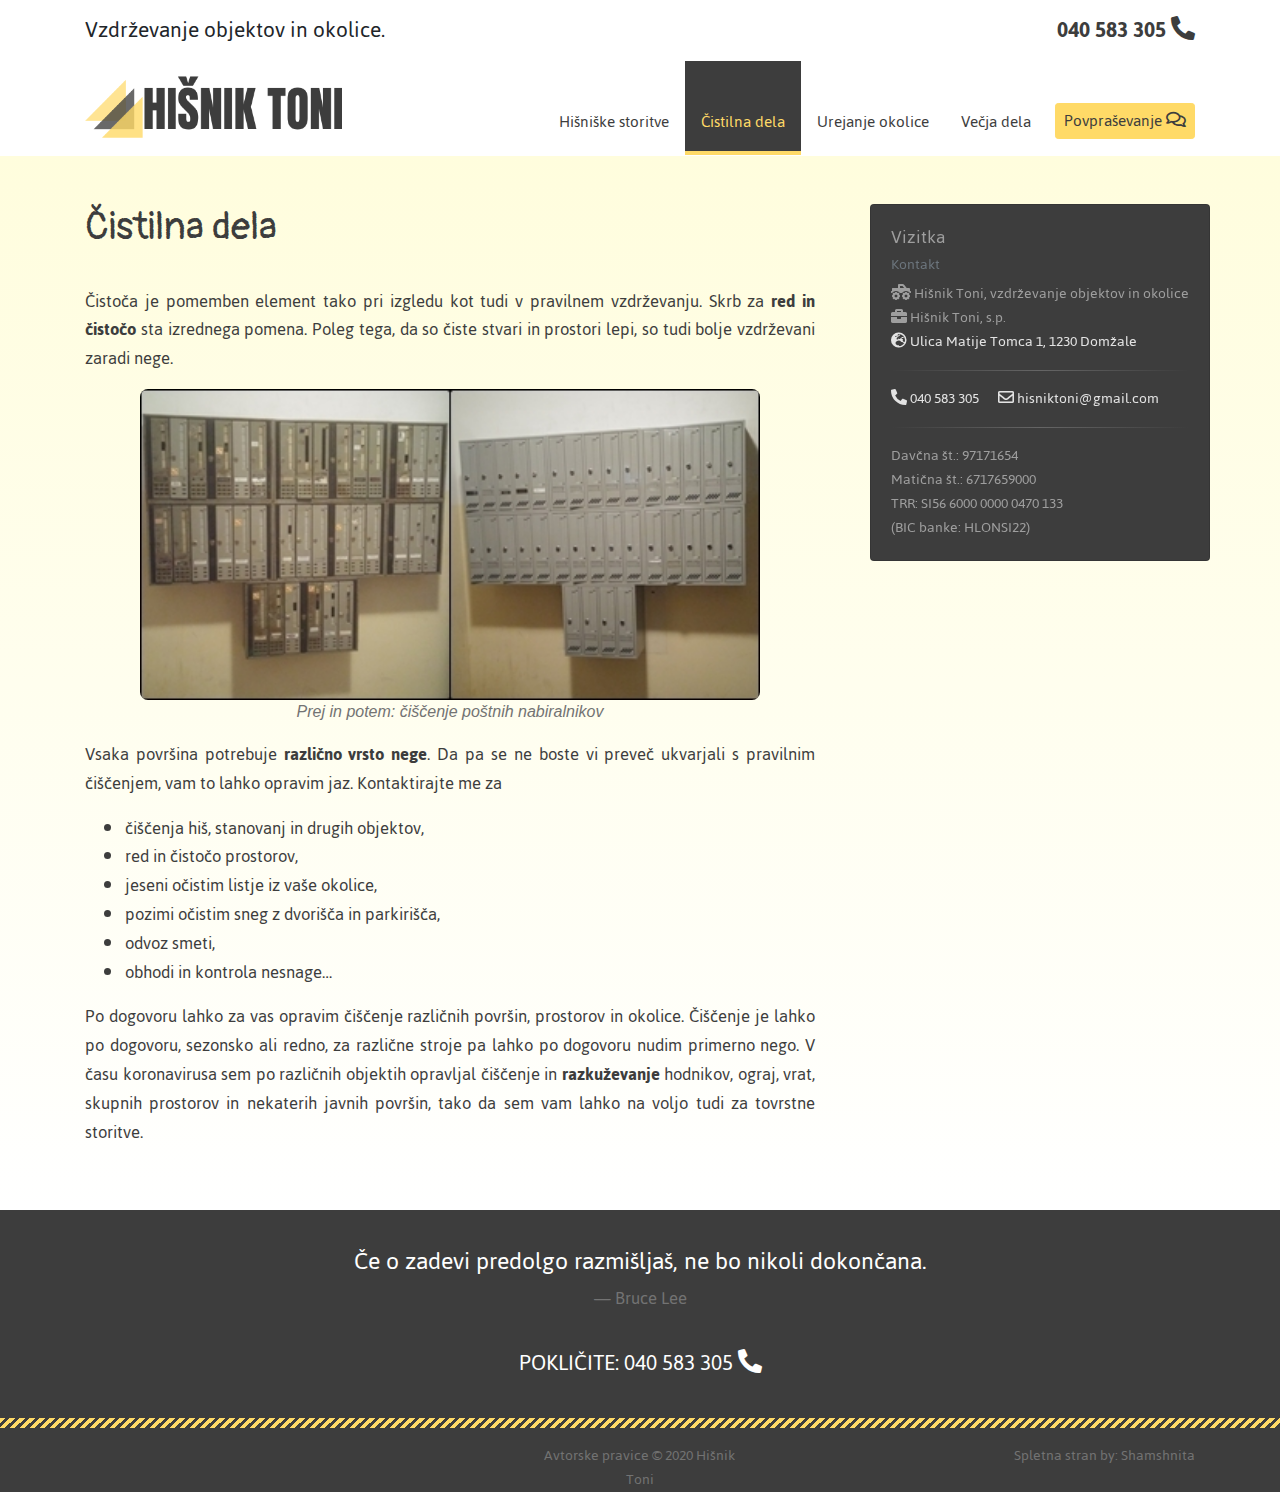
==== cistilna_dela.html @ 21975196 "cistilna_dela.html" ====
<!doctype html>
<html lang="en">
  <head>
    <!-- Required meta tags -->
    <meta charset="utf-8">
    <meta name="viewport" content="width=device-width, initial-scale=1, shrink-to-fit=no">

    <!-- Google Fonts, Bootstrap CSS, Font Awesome, hisnikToni CSS -->
    <link href="https://fonts.googleapis.com/css?family=Jaldi:400,700&display=swap&subset=latin-ext" rel="stylesheet">
    <link rel="stylesheet" href="https://stackpath.bootstrapcdn.com/bootstrap/4.4.1/css/bootstrap.min.css" integrity="sha384-Vkoo8x4CGsO3+Hhxv8T/Q5PaXtkKtu6ug5TOeNV6gBiFeWPGFN9MuhOf23Q9Ifjh" crossorigin="anonymous">
    <link rel="stylesheet" href="https://use.fontawesome.com/releases/v5.11.2/css/all.css">
    <link rel="stylesheet" href="stylesheets/hisnikToni.css">

    <!-- tab icon -->
    <link rel="shortcut icon" type="image/x-icon" href="media/trikotnik.png" />

    <title>Hišnik Toni | Čistilna dela</title>
  </head>
  <body>


  <div id="page-container">    
    <div id="content-wrap">  
        <!-- header -->
        <header>
          <div class="container d-flex justify-content-end align-items-center header">
              <h3 class="display-4 flex-grow-1">Vzdrževanje objektov in okolice.</h3>
              <h3 class="display-4"><a href="tel:040583305" class="tel1">040 583 305 <i class="fas fa-phone-alt"> </i></a></h3>
          </div>
        </header>

        <!-- navbar -->
        <div class="menu-ht sticky-top ">
            <div class="container">
                <nav class="navbar navbar-light navbar-expand-lg ">
                    <a class="navbar-brand flex-grow-1 brand" href="index.html"><img src="media/trikotniki.png" class="logo-nav" alt="hišnik toni"></a>
                    <button class="navbar-toggler custom-toggler" type="button" data-toggle="collapse" data-target="#navbarTogglerDemo02" aria-controls="navbarTogglerDemo02" aria-expanded="false" aria-label="Toggle navigation">
                        <i class="fas fa-ellipsis-v"></i>
                    </button>
      
                    <div class="collapse navbar-collapse justify-content-end" id="navbarTogglerDemo02">
                    <ul class="nav align-items-end"> <!-- navbar-nav to stack them vertically (don't even like it) and lose some styling heh -->
                        <li class="nav-item">
                        <a class="nav-link px-2 py-1 pl-sm-3 pr-sm-3 pt-lg-5 pb-lg-3" href="hisniske_storitve.html">Hišniške storitve</a>
                        </li>
                        <li class="nav-item">
                        <a class="nav-link active-nav py-1 px-2 py-1 pl-sm-3 pr-sm-3 pt-lg-5 pb-lg-3" href="cistilna_dela.html">Čistilna dela</a>
                        </li>
                        <li class="nav-item">
                        <a class="nav-link py-1 px-2 py-1 pl-sm-3 pr-sm-3 pt-lg-5 pb-lg-3" href="urejanje_okolice.html">Urejanje okolice</a>
                        </li>
                        <li class="nav-item">
                        <a class="nav-link py-1 px-2 py-1 pl-sm-3 pr-sm-3 pt-lg-5 pb-lg-3" href="vecja_dela.html">Večja dela</a>
                        </li>
                        <li class="nav-item">
                        <a class="btn btn-sm btn-inquiry my-1 ml-sm-2 mb-lg-3" href="povprasevanje.html" role="button">Povpraševanje <i class="far fa-comments"></i></a>
                        </li>
                    </ul>
                    </div>
            </div>
        </div>

        <!-- page content -->
        <div class="content-wrapper">
            <div class="container">
                <div class="row d-flex justify-content-between">
                    <div class="text col-lg-8 col-md-12 mb-lg-0">
                        <h1 class="display-3 text-title">Čistilna dela</h1><br>
                        <p>Čistoča je pomemben element tako pri izgledu kot tudi v pravilnem vzdrževanju. Skrb za <strong>red in čistočo</strong> sta izrednega pomena. Poleg tega, da so čiste stvari in prostori lepi, so tudi bolje vzdrževani zaradi nege.</p>
                        <figure>
                            <img class="text-image" src="media/postniNabiralniki.jpg" alt="Kaslci">
                            <figcaption>Prej in potem: čiščenje poštnih nabiralnikov</figcaption>
                        </figure>
                        <p>Vsaka površina potrebuje <strong>različno vrsto nege</strong>. Da pa se ne boste vi preveč ukvarjali s pravilnim čiščenjem, vam to lahko opravim jaz. Kontaktirajte me za</p>
                        <ul>
                            <li>čiščenja hiš, stanovanj in drugih objektov,</li>
                            <li>red in čistočo prostorov,</li>
                            <li>jeseni očistim listje iz vaše okolice,</li>
                            <li>pozimi očistim sneg z dvorišča in parkirišča,</li>
                            <li>odvoz smeti,</li>
                            <li>obhodi in kontrola nesnage…</li>
                        </ul>
                        <p>Po dogovoru lahko za vas opravim čiščenje različnih površin, prostorov in okolice. Čiščenje je lahko po dogovoru, sezonsko ali redno, za različne stroje pa lahko po dogovoru nudim primerno nego. V času koronavirusa sem po različnih objektih opravljal čiščenje in <strong>razkuževanje</strong> hodnikov, ograj, vrat, skupnih prostorov in nekaterih javnih površin, tako da sem vam lahko na voljo tudi za tovrstne storitve.</p>
                    </div>

                    <!-- contact card - hidden on screens smaller than lg-->
                    <div class="wrap-contact-card col-lg-4 col-md-12 p-0 d-flex justify-content-end">
                        <div class="card contact-card ml-lg-2 d-none d-lg-block position-fixed">
                            <div class="card-body">
                                <h5 class="card-title">Vizitka</h5>
                                <h6 class="card-subtitle mb-2 text-muted">Kontakt</h6>
                                <p class="card-text"><i class="fas fa-truck-monster"> </i> Hišnik Toni, vzdrževanje objektov in okolice <br>
                                <i class="fas fa-briefcase"> </i> Hišnik Toni, s.p. <br>
                                <a href="https://goo.gl/maps/ECjX6eWwV61D63zq7" class="card-link"><i class="fas fa-globe-europe"> </i> Ulica Matije Tomca 1, 1230 Domžale</a></p>
                                <hr class="card-hr">
                                <a href="tel:040583305" class="card-link card-tel mr-3"><i class="fas fa-phone-alt"></i> 040 583 305<br class="d-none d-lg-block d-xl-none"></a>
                                <a href="mailto:hisniktoni@gmail.com" class="card-link"><i class="far fa-envelope"></i> hisniktoni@gmail.com</a></p>
                                <hr class="card-hr">
                                <p class="card-text">Davčna št.: 97171654 <br>
                                Matična št.: 6717659000 <br>
                                TRR: SI56 6000 0000 0470 133 <br>(BIC banke: HLONSI22)</p>
                            </div>
                        </div>
                    </div>
                </div>
            </div>
        </div> <!-- /.content-wrapper -->

        <!-- contact card - hidden on lg and wider screens -->
        <div class="container d-flex justify-content-around">
            <div class="card contact-card d-lg-none mb-4">
                <div class="card-body">
                    <h5 class="card-title">Vizitka</h5>
                    <h6 class="card-subtitle mb-2 text-muted">Kontakt</h6>
                    <p class="card-text"><i class="fas fa-truck-monster"> </i> Hišnik Toni, vzdrževanje objektov in okolice <br>
                    <i class="fas fa-briefcase"> </i> Hišnik Toni, s.p. <br>
                    <a href="https://goo.gl/maps/ECjX6eWwV61D63zq7" class="card-link"><i class="fas fa-globe-europe"> </i> Ulica Matije Tomca 1, 1230 Domžale</a></p>
                    <hr class="card-hr">
                    <a href="tel:040583305" class="card-link card-tel mr-3"><i class="fas fa-phone-alt"></i> 040 583 305<br class="d-none d-lg-block d-xl-none"></a>
                    <a href="mailto:hisniktoni@gmail.com" class="card-link"><i class="far fa-envelope"></i> hisniktoni@gmail.com</a></p>
                    <hr class="card-hr">
                    <p class="card-text">Davčna št.: 97171654 <br>
                    Matična št.: 6717659000 <br>
                    TRR: SI56 6000 0000 0470 133 <br>(BIC banke: HLONSI22)</p>
                </div>
            </div>
        </div>

    </div>   <!-- /#content-wrap -->



        <footer id="footer">
            <!-- famous quote -->
            <div class="jumbotron jumbotron-fluid famous-quote">
                <div class="container">
                    <p class="lead">Če o zadevi predolgo razmišljaš, ne bo nikoli dokončana.</p>
                    <footer class="blockquote-footer">Bruce Lee</footer>
                    <br>
                    <h1 class="display-4">POKLIČITE: <a href="tel:040583305" class="tel2"> 040 583 305 <i class="fas fa-phone-alt"> </i></a></h1>
                </div>
            </div>
  
            <!-- yellow tape mock -->
            <div class="yellowTape-wrapper">
                <hr class="yellowTape">
            </div>
      
            <!-- footer -->
            <div class="footer">
                <div class="container d-flex justify-content-between">
                    <div class="footer-block"></div>
                    <div class="avtorske pt-3">Avtorske pravice © 2020 Hišnik Toni</div>
                    <div class="shamshnita pt-3">Spletna stran by: <a class="shamshnita-link" href="https://github.com/Shamshnita">Shamshnita</a></div>                </div>
            </div>
        </footer>

  </div>    <!-- /#page-container -->
      
      <!-- Optional JavaScript add google analytics -->
      <!-- jQuery first, then Popper.js, then Bootstrap JS -->
      <script src="https://code.jquery.com/jquery-3.4.1.slim.min.js" integrity="sha384-J6qa4849blE2+poT4WnyKhv5vZF5SrPo0iEjwBvKU7imGFAV0wwj1yYfoRSJoZ+n" crossorigin="anonymous"></script>
      <script src="https://cdn.jsdelivr.net/npm/popper.js@1.16.0/dist/umd/popper.min.js" integrity="sha384-Q6E9RHvbIyZFJoft+2mJbHaEWldlvI9IOYy5n3zV9zzTtmI3UksdQRVvoxMfooAo" crossorigin="anonymous"></script>
      <script src="https://stackpath.bootstrapcdn.com/bootstrap/4.4.1/js/bootstrap.min.js" integrity="sha384-wfSDF2E50Y2D1uUdj0O3uMBJnjuUD4Ih7YwaYd1iqfktj0Uod8GCExl3Og8ifwB6" crossorigin="anonymous"></script>
    </body>
  </html>
---- stylesheets/hisnikToni.css ----
@import url('https://fonts.googleapis.com/css2?family=Pangolin&display=swap');

body {
    font-family: "Jaldi";
}

html, body {
    width: 100%;
    height: 100%;
}

#page-container {
    min-height: 100%;
    display: flex;
    flex-direction: column;
    align-items: stretch;
}

#content-wrap{
    flex-grow: 1;
}

#content-wrap, #footer {
    flex-shrink: 0;
}

.header{
    margin-top: 1rem;
    margin-bottom: 0.25rem;
}

.display-4{
    font-size: 1.5rem;
}

.tel1{
    color: #3d3d3d;
    text-decoration: none;
    font-weight: 600;
}

.tel1:hover{
    color: #3d3d3d;
    text-decoration: none;
}

/* navbar */
.menu-ht{
    background-color: white;
}
.navbar{
    padding: 0.25rem 0rem 0.03rem 0rem;
}

.logo-nav{
    width: auto;
    max-height: 4rem;
    padding-bottom: 0.15rem;
}

.custom-toggler {
    border: 0px;
    padding: 1rem 1rem 1rem 3rem;
    animation-duration: 4px;
}

.custom-toggler:hover {
    border: 0px;
    text-shadow: 0px 4px 3px rgba(255,218,103,0.4),
                 0px 8px 13px rgba(255,218,103,0.1),
                 0px 18px 23px rgba(255,218,103,0.1);
}

/* get rid of the blue border on click!!!??
    .custom-toggler:active{
    border-color: none;
} */

.nav-link{
    font-size: 1.1rem;
    color: #3d3d3d;
    border-bottom: 0.25rem solid white;}

.nav-link:hover{
    color: #3d3d3d;
    text-shadow: 0px 4px 3px rgba(255,218,103,0.8),
                 0px 8px 13px rgba(255,218,103,0.5),
                 0px 18px 23px rgba(255,218,103,0.5);
                 border-bottom: 0.25rem solid #ffda67;

}

.active-nav{
    color: #ffda67;
    background-color: #3d3d3d;
    padding-bottom: 1.26rem;
    border-bottom: 0.25rem solid #ffda67;
}

.active-nav:hover{
    color: #ffda67;
    text-shadow: 0px 4px 3px rgba(255,218,103,0.4),
                 0px 8px 13px rgba(255,218,103,0.1),
                 0px 18px 23px rgba(255,218,103,0.1);
    border-bottom: 0.25rem solid #3d3d3d;
}

.btn-inquiry{
    font-size: 1.1rem;
    color: #3d3d3d;
    background-color: #ffda67;
    border-color: #ffda67;
}

.btn-inquiry:hover{
    color: #ffda67;
    background-color: #3d3d3d;
    border-color: #3d3d3d;    
}

.btn:focus, .btn:active, .custom-toggler:focus, .custom-togler:active{
    outline: none;
    box-shadow: none;
}

/* .btn-inquiry-active{
    font-size: 1.1rem;
    color: #ffda67;
    background-color: #3d3d3d;
    border-color: #3d3d3d;    
    margin-bottom: 1.1rem;
    margin-left: 1rem;
}

.btn:disabled {
    opacity: 1;
} */

/* carousel */
.carousel-item-img{
    max-height: 35rem;
    object-fit: cover;
  }
  
.carousel-caption h5{
    font-size: 2rem;
    font-weight: 500;
}

.carousel-caption p{
    font-size: 1.3rem;
}

.fa-caret-right, .fa-caret-left{
    font-size: 2rem;
}

/* call to action */
.call-to-action{
    background-color: #ffffff;
    text-align: center;
    margin-bottom: 0px;
}

/* image menu */
.img-menu{
    align-content: center;
    background: linear-gradient(180deg, #ffffff 11rem, #ffda67 11rem); 
}

/* apparently you don't need this anymore (?), if the image menu acts weird at some point, try turning this back on:
.img-fluid-placeholder{
    overflow: hidden;
} */

.img-fluid-link:hover{
    text-decoration: none;
}

.img-fluid{
    height: 20rem;
    width: 100%;
    object-fit: cover;
}

.img-fluid-caption{
    text-align: center;
    margin-top: -0.7rem;
}

.img-menu-caption{
    font-weight: 600;
    background-color: #fff9e6;
    border: 1px solid #3d3d3d;
    border-radius: 0.2rem;
    color: #3d3d3d;
    margin: 0px;
}

/* yellow peninsula */
.yellowPeninsula{
    text-align: center;
    width:100%; 
    height:6.8rem; 
    background: linear-gradient(180deg, #ffda67 10.5px, #3d3d3d 10.5px); 
}

.thePeninsula{
    display: inline-block;
    margin-top: 10px; 
    border-top: 6rem solid #ffda67;
    border-right: 15rem solid #3d3d3d;
    border-left: 15rem solid #3d3d3d;
}

/* famous quote */
.famous-quote{
    background-color: #3d3d3d;
    text-align: center;
    margin-bottom: 0px;
    padding-top: 2rem;
    padding-bottom: 2rem;
    color: white;
}

.lead{
    font-size: 1.65rem;
    margin-bottom: 0.1rem;
}

.blockquote-footer{
    color: #737373;
    font-size: 1.2rem;
    margin-bottom: 0.8rem;
}

.tel2{
    color: white;
    text-decoration: none;
    font-weight: 500;
}

.tel2:hover{
    color: white;
    text-decoration: none;
}

/* yellow tape mock */
.yellowTape-wrapper{
    background-color: #3d3d3d;
}

.yellowTape{
    color: #ffda67;
    height: 10px;
    background-image: linear-gradient(-45deg,
      transparent,
      transparent 25%,
      currentColor 25%,
      currentColor 50%,
      transparent 50%,
      transparent 75%,
      currentColor 75%);
    background-size: 10px 10px;
    border: 0rem;
    margin: 0;
}

/* footer */
.footer{
    background-color: #3d3d3d;
    height: 4rem;
}

.footer-block{
    width: 13.8rem;
}

.avtorske{
    color: #737373;
    width: 13.8rem;
    text-align: center;
}

.shamshnita, .shamshnita-link{
    color: #737373;
    width: 13.8rem;
    text-align: right;
}

.shamshnita-link:hover{
    text-decoration: none;
    color: #e3e3e3;
}

/* page content */
.content-wrapper{
    background: linear-gradient(180deg, #fffddd, white);
    padding-top: 3rem;
    padding-bottom: 3rem;    
}

.text{
    font-size: 1.2rem;
    color: #3d3d3d;
    text-align: justify;
}

.text-title{
    font-family: 'Pangolin';
    font-size: 2.4rem;
    font-weight: 500;
}

.text-image{
    border-radius: 8px;
    height: auto;
    max-width: 100%;
    display: block;
    margin-left: auto;
    margin-right: auto;
    width: 85%;
    vertical-align: middle;
}

figcaption{
    color: #737373;
    font: italic smaller sans-serif;
    padding: 3px;
    text-align: center;
}

/* contact card */
.contact-card{
    color: #9e9e9e;
    background-color: #3d3d3d;
    max-width: 23rem;
    max-height: 23.9rem;
}

.card-hr{
    border: 0;
    height: 1px;
    background-image: linear-gradient(to right, rgba(115, 115, 115, 0),
                                                rgba(115, 115, 115, 0.75),
                                                rgba(115, 115, 115, 0));
}

.card-link {
    color: #e3e3e3;
}

.card-link:hover {
    color: #e3e3e3;
    text-shadow: 0px 4px 3px rgba(255,218,103,0.4), 0px 8px 13px rgba(255,218,103,0.1), 0px 18px 23px rgba(255,218,103,0.1);
}

.card-link+.card-link {
    margin-left: 0rem;
}

/* inquiry form */
.inquiry-form {
    background-color: rgba(255,255,255,0.5);
    border: 1px solid #3d3d3d;
    border-radius: 0.5rem 5rem 3rem;
    box-shadow: 30px 25px 30px rgba(61, 61, 61, 0.4),
                35px 35px 13px rgba(61, 61, 61, 0.2),
                40px 35px 23px rgba(61, 61, 61, 0.1);
}
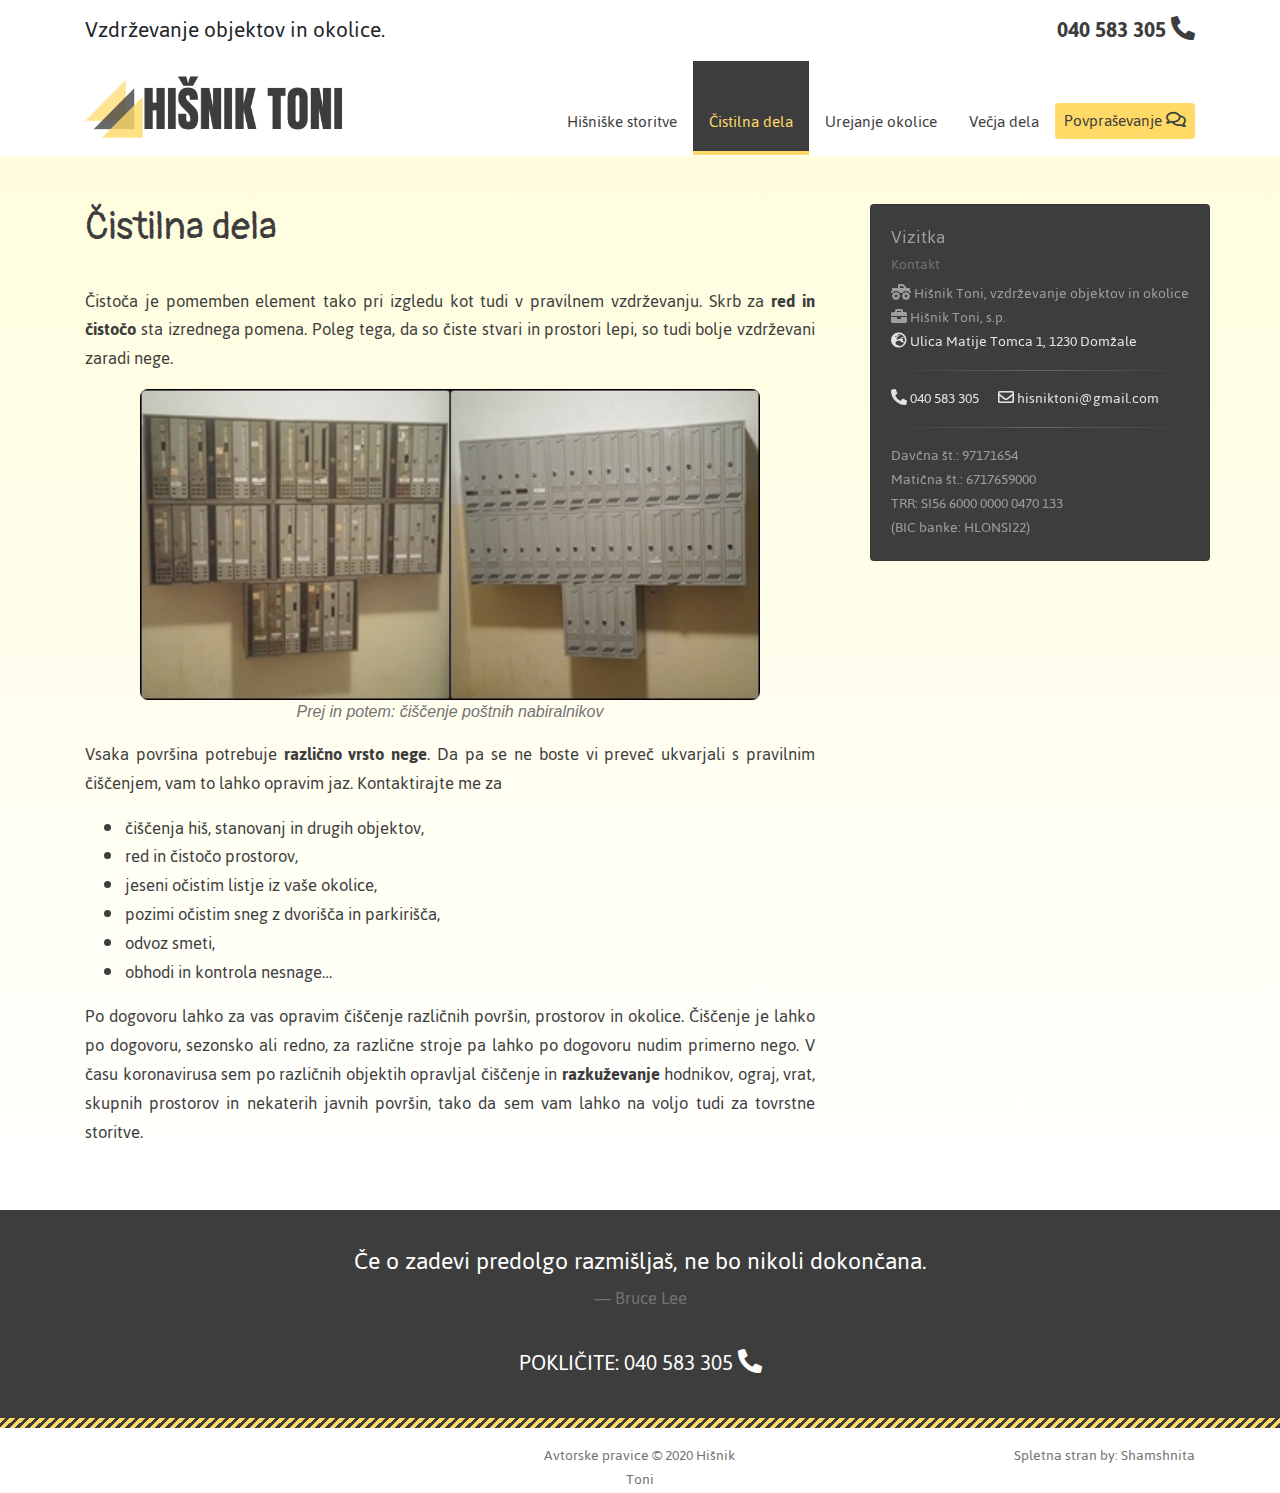
==== commit 6e2e1831: "mobile fix" ====
--- a/cistilna_dela.html
+++ b/cistilna_dela.html
@@ -31,7 +31,7 @@
 
         <!-- navbar -->
         <div class="menu-ht sticky-top ">
-            <div class="container">
+            <div class="container navmenu">
                 <nav class="navbar navbar-light navbar-expand-lg ">
                     <a class="navbar-brand flex-grow-1 brand" href="index.html"><img src="media/trikotniki.png" class="logo-nav" alt="hišnik toni"></a>
                     <button class="navbar-toggler custom-toggler" type="button" data-toggle="collapse" data-target="#navbarTogglerDemo02" aria-controls="navbarTogglerDemo02" aria-expanded="false" aria-label="Toggle navigation">
@@ -53,7 +53,7 @@
                         <a class="nav-link py-1 px-2 py-1 pl-sm-3 pr-sm-3 pt-lg-5 pb-lg-3" href="vecja_dela.html">Večja dela</a>
                         </li>
                         <li class="nav-item">
-                        <a class="btn btn-sm btn-inquiry my-1 ml-sm-2 mb-lg-3" href="povprasevanje.html" role="button">Povpraševanje <i class="far fa-comments"></i></a>
+                        <a class="btn btn-sm btn-inquiry my-1 mb-lg-3" href="povprasevanje.html" role="button">Povpraševanje <i class="far fa-comments"></i></a>
                         </li>
                     </ul>
                     </div>
@@ -147,8 +147,8 @@
             </div>
       
             <!-- footer -->
-            <div class="footer">
-                <div class="container d-flex justify-content-between">
+            <div class="signature-wrap">
+                <div class="container d-flex justify-content-between signature">
                     <div class="footer-block"></div>
                     <div class="avtorske pt-3">Avtorske pravice © 2020 Hišnik Toni</div>
                     <div class="shamshnita pt-3">Spletna stran by: <a class="shamshnita-link" href="https://github.com/Shamshnita">Shamshnita</a></div>                </div>
@@ -163,4 +163,4 @@
       <script src="https://cdn.jsdelivr.net/npm/popper.js@1.16.0/dist/umd/popper.min.js" integrity="sha384-Q6E9RHvbIyZFJoft+2mJbHaEWldlvI9IOYy5n3zV9zzTtmI3UksdQRVvoxMfooAo" crossorigin="anonymous"></script>
       <script src="https://stackpath.bootstrapcdn.com/bootstrap/4.4.1/js/bootstrap.min.js" integrity="sha384-wfSDF2E50Y2D1uUdj0O3uMBJnjuUD4Ih7YwaYd1iqfktj0Uod8GCExl3Og8ifwB6" crossorigin="anonymous"></script>
     </body>
-  </html>+  </html>
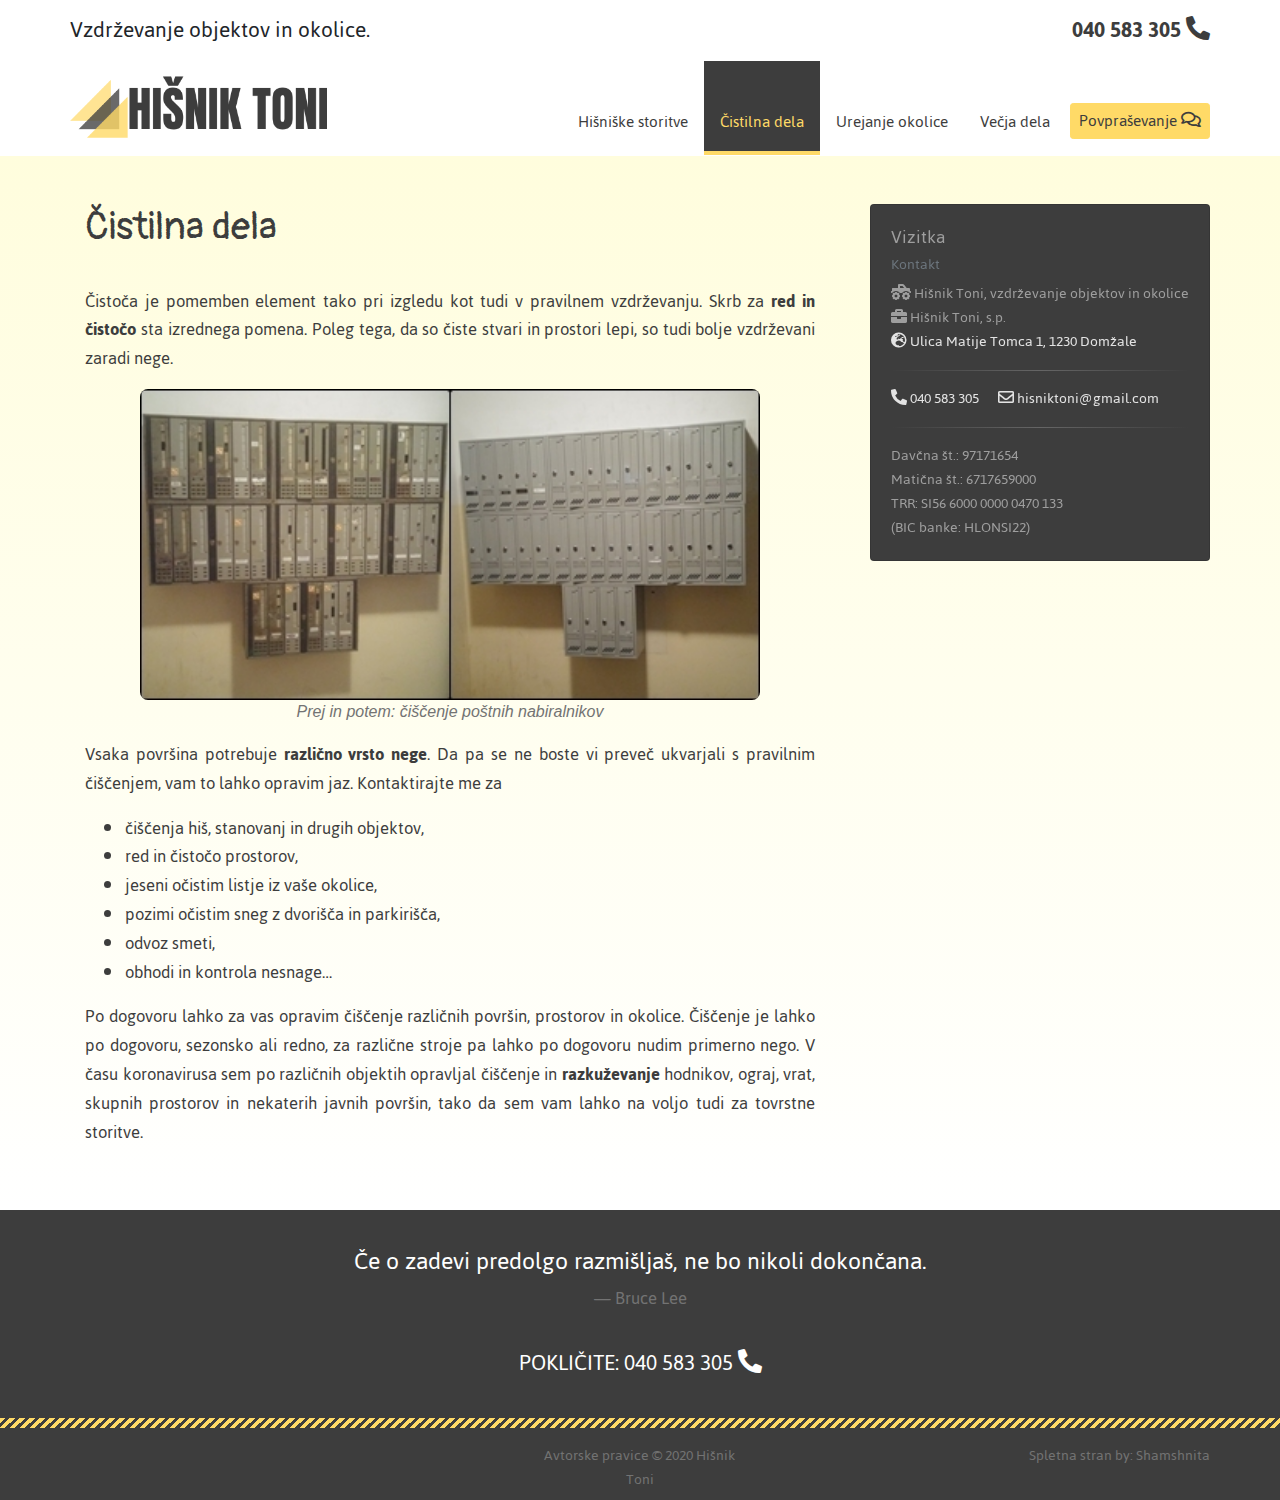
==== commit b3e86e3b: ".header-tel" ====
--- a/cistilna_dela.html
+++ b/cistilna_dela.html
@@ -25,7 +25,7 @@
         <header>
           <div class="container d-flex justify-content-end align-items-center header">
               <h3 class="display-4 flex-grow-1">Vzdrževanje objektov in okolice.</h3>
-              <h3 class="display-4"><a href="tel:040583305" class="tel1">040 583 305 <i class="fas fa-phone-alt"> </i></a></h3>
+              <h3 class="display-4 header-tel"><a href="tel:040583305" class="tel1">040 583 305 <i class="fas fa-phone-alt"> </i></a></h3>
           </div>
         </header>
 
--- a/stylesheets/hisnikToni.css
+++ b/stylesheets/hisnikToni.css
@@ -27,6 +27,12 @@
 .header{
     margin-top: 1rem;
     margin-bottom: 0.25rem;
+    padding-right: 0px;
+    padding-left: 0px;
+}
+
+.header-tel {
+    text-align: right;
 }
 
 .display-4{
@@ -45,6 +51,10 @@
 }
 
 /* navbar */
+.navmenu{
+    padding-right: 0px;
+    padding-left: 0px;
+}
 .menu-ht{
     background-color: white;
 }
@@ -110,6 +120,7 @@
     color: #3d3d3d;
     background-color: #ffda67;
     border-color: #ffda67;
+    margin-left: 0.25rem;
 }
 
 .btn-inquiry:hover{
@@ -209,8 +220,8 @@
     display: inline-block;
     margin-top: 10px; 
     border-top: 6rem solid #ffda67;
-    border-right: 15rem solid #3d3d3d;
-    border-left: 15rem solid #3d3d3d;
+    border-right: 11.25rem solid #3d3d3d;
+    border-left: 11.25rem solid #3d3d3d;
 }
 
 /* famous quote */
@@ -267,9 +278,14 @@
 }
 
 /* footer */
-.footer{
-    background-color: #3d3d3d;
-    height: 4rem;
+.signature-wrap{
+    background-color: #3d3d3d;
+    height: 4.5rem;
+}
+
+.signature{
+    padding-right: 0px;
+    padding-left: 0px;
 }
 
 .footer-block{
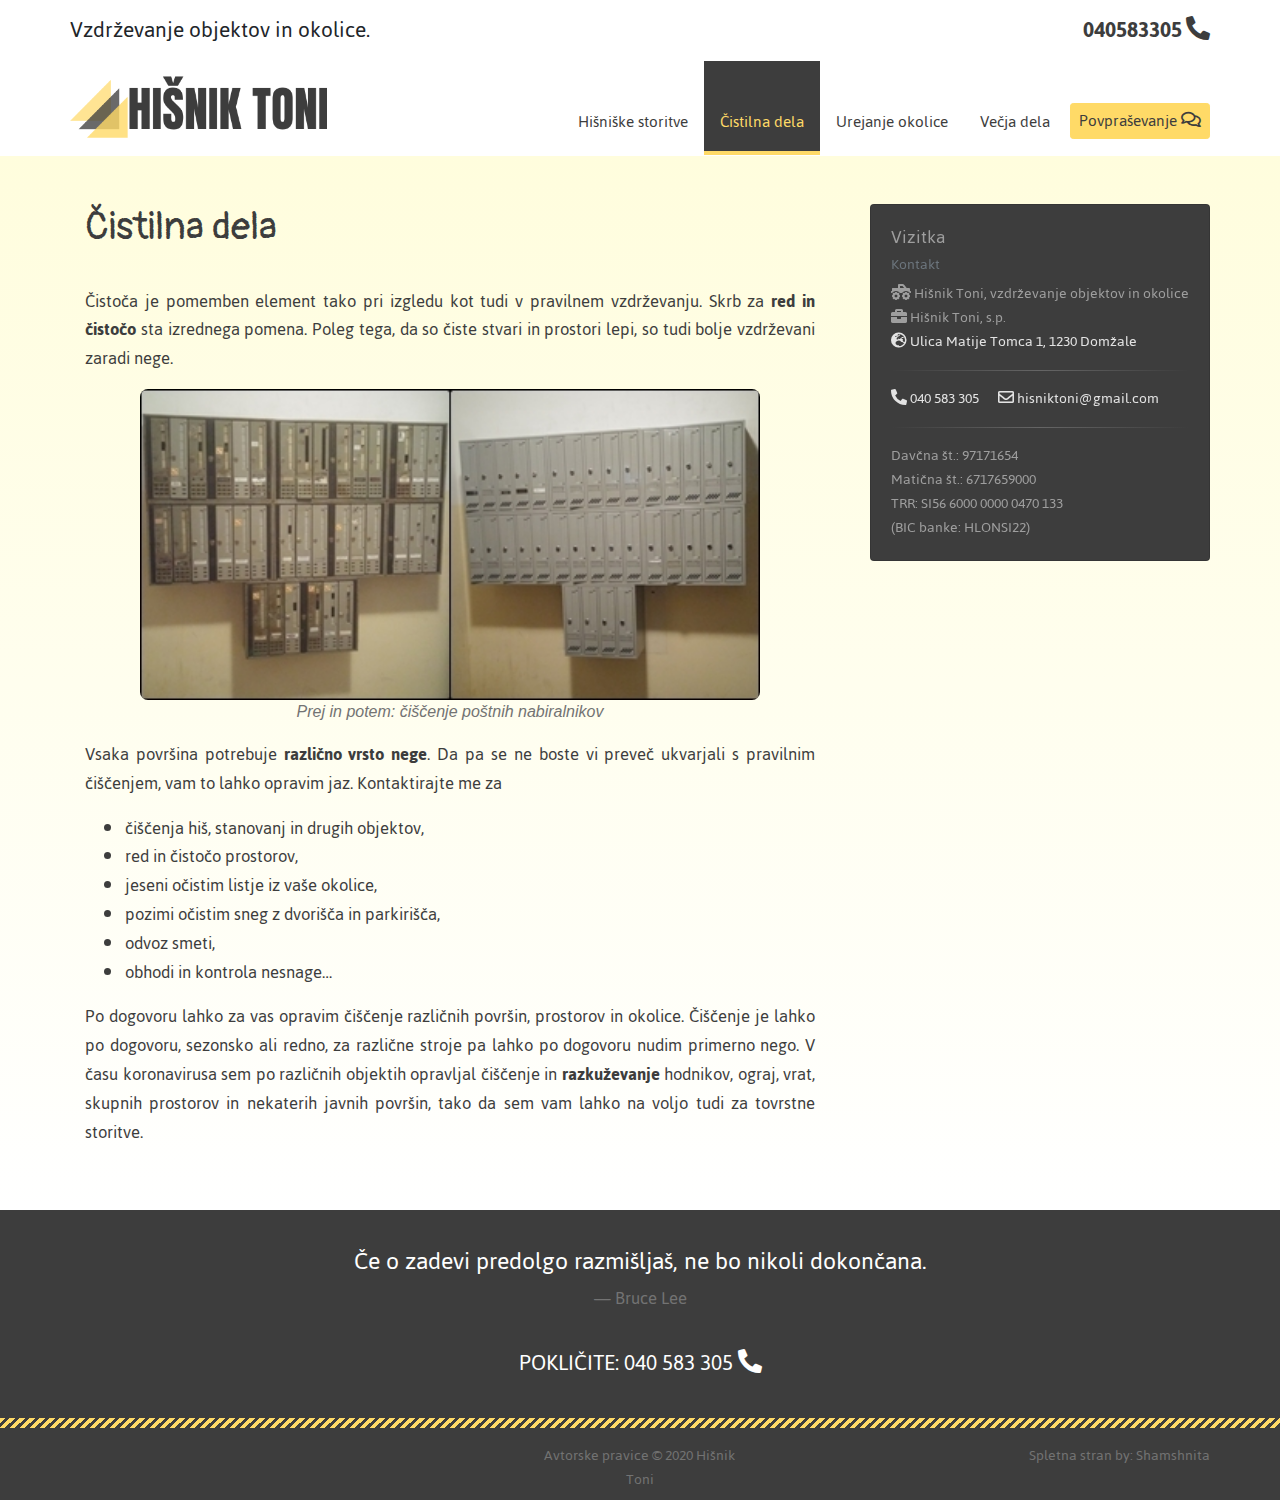
==== commit c5d0ac67: "Update cistilna_dela.html" ====
--- a/cistilna_dela.html
+++ b/cistilna_dela.html
@@ -25,7 +25,7 @@
         <header>
           <div class="container d-flex justify-content-end align-items-center header">
               <h3 class="display-4 flex-grow-1">Vzdrževanje objektov in okolice.</h3>
-              <h3 class="display-4 header-tel"><a href="tel:040583305" class="tel1">040 583 305 <i class="fas fa-phone-alt"> </i></a></h3>
+              <h3 class="display-4 header-tel"><a href="tel:040583305" class="tel1">040583305<i class="fas fa-phone-alt ml-1"> </i></a></h3>
           </div>
         </header>
 
@@ -85,7 +85,7 @@
 
                     <!-- contact card - hidden on screens smaller than lg-->
                     <div class="wrap-contact-card col-lg-4 col-md-12 p-0 d-flex justify-content-end">
-                        <div class="card contact-card ml-lg-2 d-none d-lg-block position-fixed">
+                        <div class="card contact-card ml-lg-3 d-none d-lg-block position-fixed">
                             <div class="card-body">
                                 <h5 class="card-title">Vizitka</h5>
                                 <h6 class="card-subtitle mb-2 text-muted">Kontakt</h6>
--- a/stylesheets/hisnikToni.css
+++ b/stylesheets/hisnikToni.css
@@ -220,8 +220,8 @@
     display: inline-block;
     margin-top: 10px; 
     border-top: 6rem solid #ffda67;
-    border-right: 11.25rem solid #3d3d3d;
-    border-left: 11.25rem solid #3d3d3d;
+    border-right: 10rem solid #3d3d3d;
+    border-left: 10rem solid #3d3d3d;
 }
 
 /* famous quote */
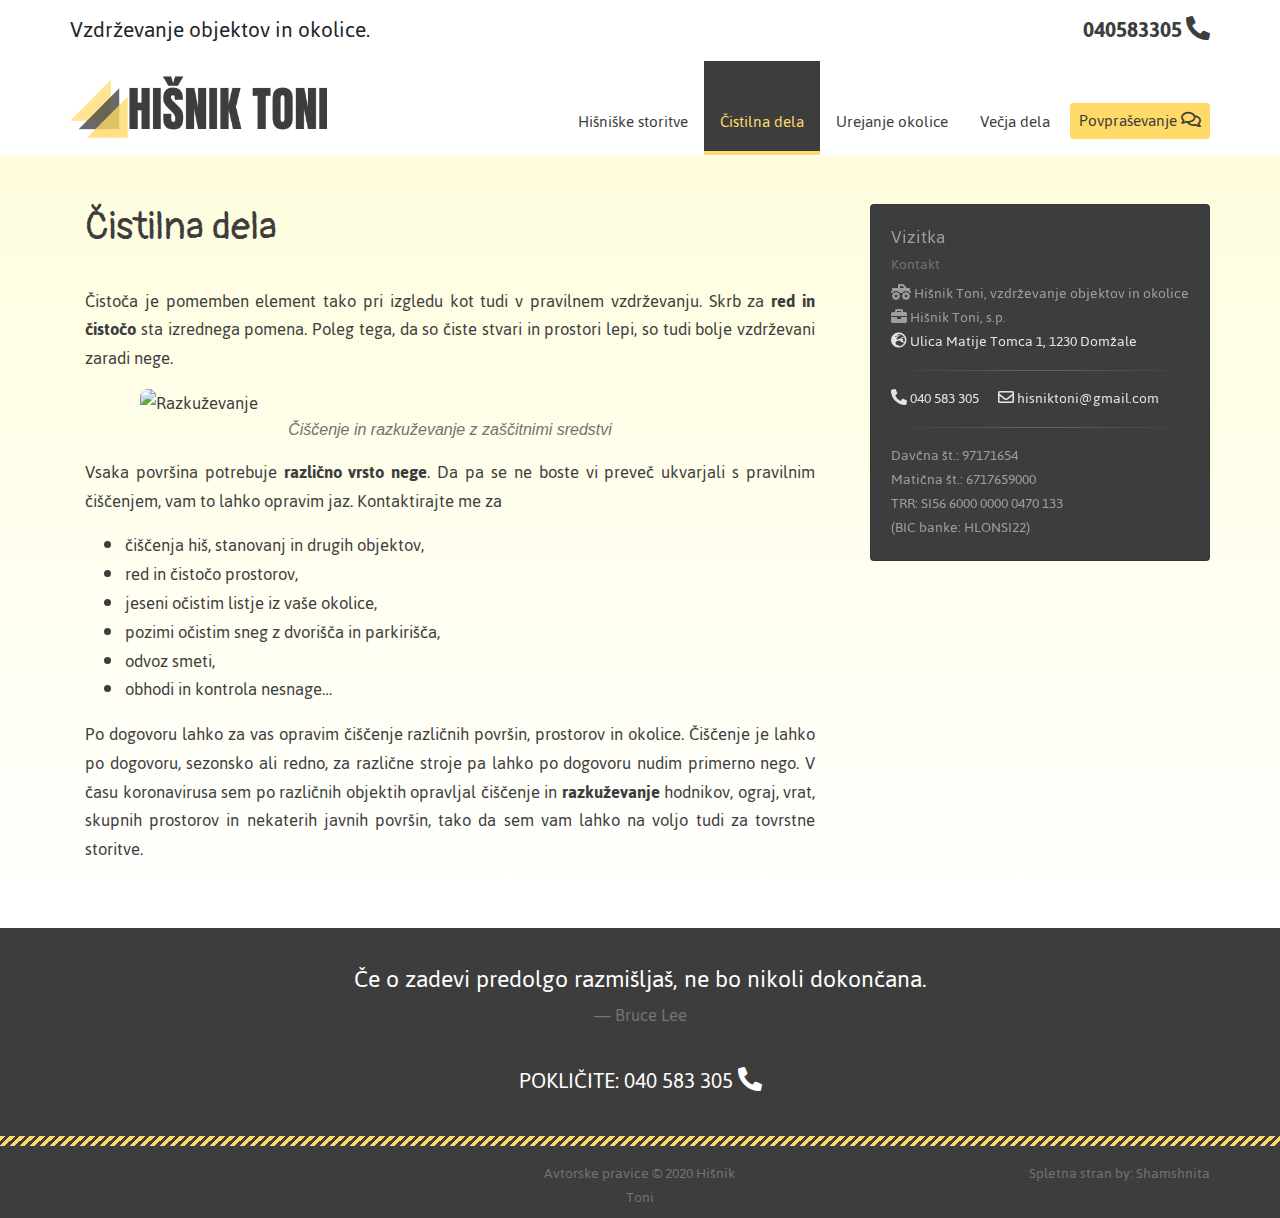
==== commit f62ee4a7: "kaslci ven" ====
--- a/cistilna_dela.html
+++ b/cistilna_dela.html
@@ -68,8 +68,8 @@
                         <h1 class="display-3 text-title">Čistilna dela</h1><br>
                         <p>Čistoča je pomemben element tako pri izgledu kot tudi v pravilnem vzdrževanju. Skrb za <strong>red in čistočo</strong> sta izrednega pomena. Poleg tega, da so čiste stvari in prostori lepi, so tudi bolje vzdrževani zaradi nege.</p>
                         <figure>
-                            <img class="text-image" src="media/postniNabiralniki.jpg" alt="Kaslci">
-                            <figcaption>Prej in potem: čiščenje poštnih nabiralnikov</figcaption>
+                            <img class="text-image" src="https://images.unsplash.com/photo-1585421514284-efb74c2b69ba?ixlib=rb-1.2.1&auto=format&fit=crop&w=1350&q=80" alt="Razkuževanje">
+                            <figcaption>Čiščenje in razkuževanje z zaščitnimi sredstvi</figcaption>
                         </figure>
                         <p>Vsaka površina potrebuje <strong>različno vrsto nege</strong>. Da pa se ne boste vi preveč ukvarjali s pravilnim čiščenjem, vam to lahko opravim jaz. Kontaktirajte me za</p>
                         <ul>
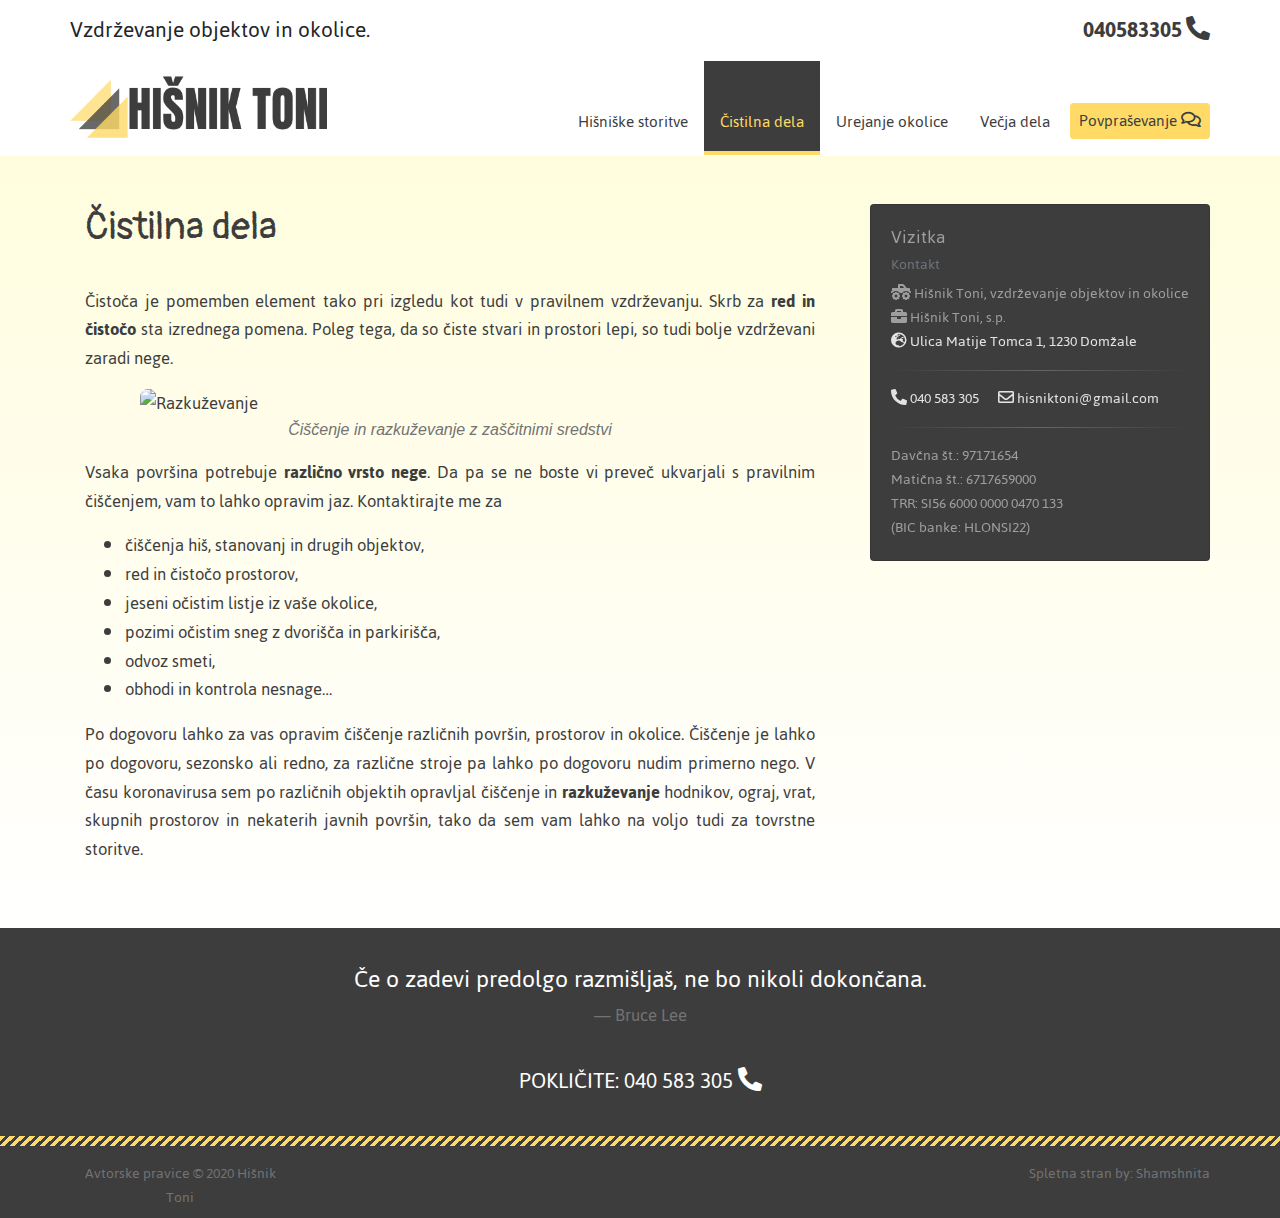
==== commit 5efbb1e6: "footer signature fix" ====
--- a/cistilna_dela.html
+++ b/cistilna_dela.html
@@ -149,7 +149,6 @@
             <!-- footer -->
             <div class="signature-wrap">
                 <div class="container d-flex justify-content-between signature">
-                    <div class="footer-block"></div>
                     <div class="avtorske pt-3">Avtorske pravice © 2020 Hišnik Toni</div>
                     <div class="shamshnita pt-3">Spletna stran by: <a class="shamshnita-link" href="https://github.com/Shamshnita">Shamshnita</a></div>                </div>
             </div>
